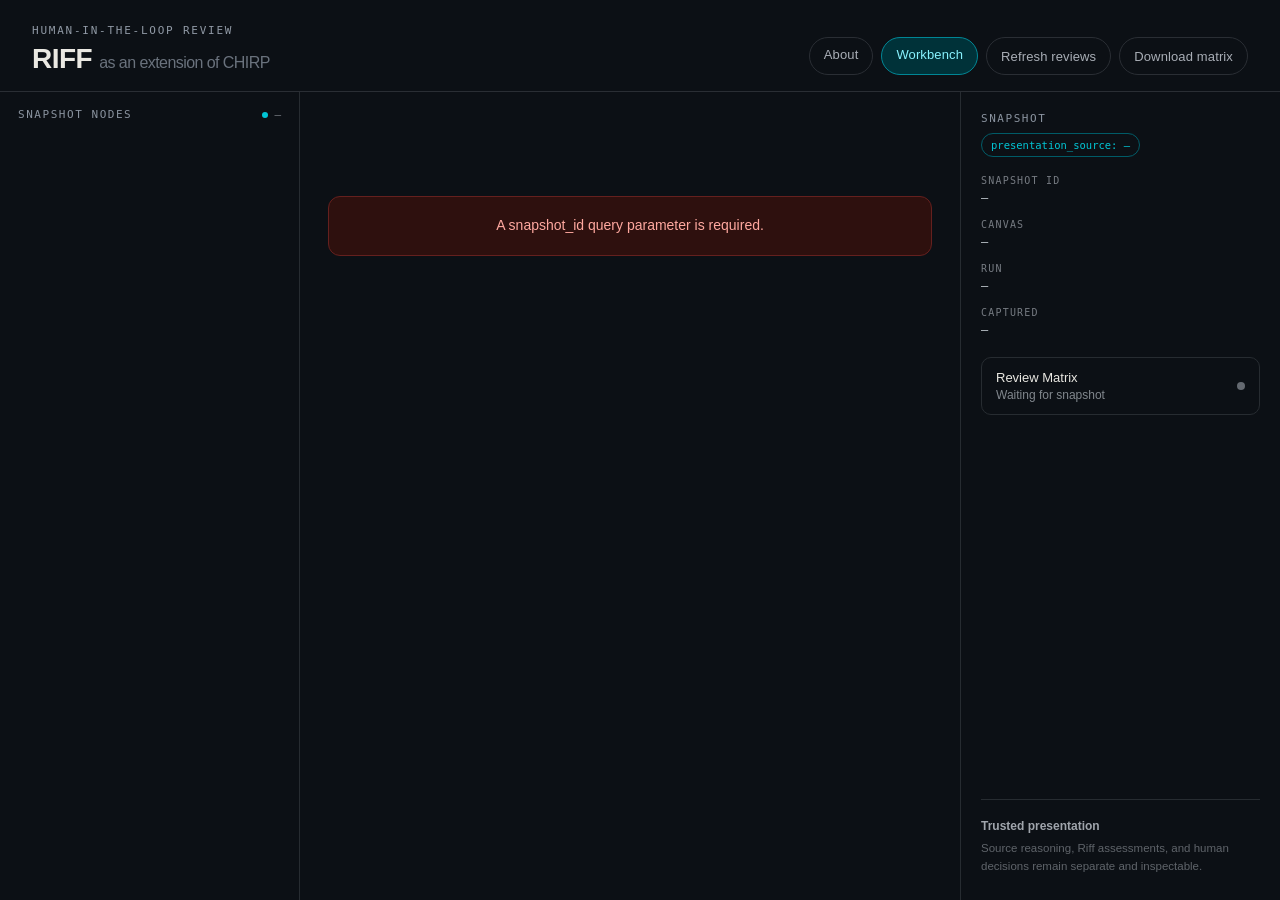
==== Chirp/web/presenter.html @ 301236cd "feat: render trusted Riff review views" ====
<!doctype html>
<html lang="en">
<head>
  <meta charset="utf-8">
  <meta name="viewport" content="width=device-width, initial-scale=1">
  <title>Riff reasoning review</title>
  <link rel="stylesheet" href="presenter.css">
</head>
<body>
  <!-- Visual baseline: GitTejal commit 9169891. -->
  <div class="app-shell">
    <header class="topbar">
      <div class="brand-block">
        <div class="eyebrow">Human-in-the-loop review</div>
        <h1>RIFF <span>as an extension of CHIRP</span></h1>
      </div>
      <nav class="top-actions" aria-label="Riff navigation and actions">
        <a class="pill" href="./">About</a>
        <span class="pill pill-active" aria-current="page">Workbench</span>
        <button id="refreshMatrix" class="pill" type="button">Refresh reviews</button>
        <button id="downloadMatrix" class="pill" type="button">Download matrix</button>
      </nav>
    </header>

    <main class="workspace">
      <aside class="queue-pane" aria-labelledby="nodeQueueHeading">
        <div class="pane-heading">
          <span id="nodeQueueHeading">Snapshot nodes</span>
          <span class="live-count"><span class="live-dot"></span><span id="nodeCount">—</span></span>
        </div>
        <div id="nodeIndex" class="node-index" aria-live="polite"></div>
      </aside>

      <section class="detail-pane" aria-label="Snapshot presentation">
        <p id="loadingState" class="state-message" role="status">Loading snapshot presentation…</p>
        <p id="errorState" class="error-message" role="alert" hidden></p>
        <div id="presentation" class="presentation" hidden></div>
      </section>

      <aside class="tools-pane" aria-labelledby="snapshotHeading">
        <div>
          <div id="snapshotHeading" class="section-label">Snapshot</div>
          <div id="presentationSource" class="source-badge">presentation_source: —</div>
        </div>

        <dl class="snapshot-meta">
          <div><dt>Snapshot ID</dt><dd id="snapshotId">—</dd></div>
          <div><dt>Canvas</dt><dd id="canvasId">—</dd></div>
          <div><dt>Run</dt><dd id="runId">—</dd></div>
          <div><dt>Captured</dt><dd id="capturedAt">—</dd></div>
        </dl>

        <div class="review-completion">
          <div>
            <strong>Review Matrix</strong>
            <span id="reviewComplete">Waiting for snapshot</span>
          </div>
          <span id="reviewCompletionDot" class="status-dot"></span>
        </div>

        <div class="trust-note">
          <strong>Trusted presentation</strong>
          <p>Source reasoning, Riff assessments, and human decisions remain separate and inspectable.</p>
        </div>
      </aside>
    </main>
  </div>

  <script src="presenter.js"></script>
</body>
</html>
---- Chirp/web/presenter.css ----
:root {
  color-scheme: dark;
  --bg: oklch(0.17 0.012 255);
  --surface: oklch(0.195 0.012 255);
  --surface-deep: oklch(0.16 0.012 255);
  --surface-active: oklch(0.24 0.05 205);
  --border: oklch(0.29 0.012 255);
  --border-strong: oklch(0.32 0.012 255);
  --text: oklch(0.93 0.008 90);
  --text-soft: oklch(0.82 0.012 255);
  --muted: oklch(0.62 0.012 255);
  --faint: oklch(0.52 0.012 255);
  --cyan: oklch(0.75 0.13 205);
  --green: oklch(0.72 0.15 145);
  --amber: oklch(0.78 0.14 80);
  --red: oklch(0.70 0.18 25);
}

* {
  box-sizing: border-box;
}

html,
body {
  min-height: 100%;
}

body {
  margin: 0;
  background: var(--bg);
  color: var(--text);
  font-family: "Space Grotesk", Helvetica, Arial, sans-serif;
}

button,
input,
textarea {
  color: inherit;
  font: inherit;
}

button,
a {
  -webkit-tap-highlight-color: transparent;
}

a {
  color: inherit;
  text-decoration: none;
}

::placeholder {
  color: oklch(0.55 0.012 255);
}

::-webkit-scrollbar {
  width: 8px;
  height: 8px;
}

::-webkit-scrollbar-thumb {
  background: oklch(0.32 0.012 255);
  border-radius: 8px;
}

@keyframes softpulse {
  0%, 100% { opacity: 0.4; }
  50% { opacity: 1; }
}

.app-shell {
  min-height: 100vh;
  display: flex;
  flex-direction: column;
}

.topbar {
  display: flex;
  align-items: flex-end;
  justify-content: space-between;
  gap: 24px;
  flex-wrap: wrap;
  border-bottom: 1px solid oklch(0.30 0.012 255);
  padding: 24px 32px 16px;
}

.brand-block {
  display: flex;
  flex-direction: column;
  gap: 6px;
}

.eyebrow,
.section-label,
.pane-heading,
.snapshot-meta dt {
  font-family: "IBM Plex Mono", Consolas, monospace;
  text-transform: uppercase;
}

.eyebrow {
  color: oklch(0.68 0.02 255);
  font-size: 11px;
  letter-spacing: 0.16em;
}

h1 {
  margin: 0;
  font-size: 28px;
  font-weight: 600;
  letter-spacing: -0.02em;
}

h1 span {
  color: oklch(0.55 0.02 255);
  font-size: 16px;
  font-weight: 400;
}

.top-actions {
  display: flex;
  gap: 8px;
  flex-wrap: wrap;
}

.pill {
  min-height: 38px;
  padding: 9px 14px;
  border: 1px solid oklch(0.30 0.012 255);
  border-radius: 999px;
  background: transparent;
  color: oklch(0.75 0.012 255);
  cursor: pointer;
  font-size: 13px;
  font-weight: 500;
  letter-spacing: 0.01em;
}

.pill:hover:not(:disabled),
.pill:focus-visible {
  border-color: oklch(0.48 0.09 205);
  color: oklch(0.90 0.10 205);
}

.pill-active {
  border-color: oklch(0.55 0.13 205);
  background: oklch(0.28 0.07 205);
  color: oklch(0.90 0.10 205);
}

.pill:disabled {
  cursor: wait;
  opacity: 0.55;
}

.workspace {
  min-height: 0;
  flex: 1;
  display: grid;
  grid-template-columns: 300px minmax(0, 1fr) 320px;
}

.queue-pane,
.tools-pane {
  min-width: 0;
  background: var(--bg);
}

.queue-pane {
  border-right: 1px solid var(--border);
  display: flex;
  flex-direction: column;
}

.tools-pane {
  border-left: 1px solid var(--border);
  padding: 20px 20px 24px;
  display: flex;
  flex-direction: column;
  gap: 18px;
}

.pane-heading {
  display: flex;
  align-items: center;
  justify-content: space-between;
  gap: 12px;
  padding: 16px 18px 12px;
  color: oklch(0.66 0.02 255);
  font-size: 11px;
  letter-spacing: 0.14em;
}

.live-count {
  display: flex;
  align-items: center;
  gap: 6px;
  color: oklch(0.58 0.012 255);
  letter-spacing: 0;
  text-transform: none;
}

.live-dot {
  width: 6px;
  height: 6px;
  border-radius: 50%;
  background: var(--cyan);
  animation: softpulse 2s ease-in-out infinite;
}

.node-index {
  display: flex;
  flex-direction: column;
  gap: 8px;
  padding: 0 12px 16px;
  overflow-y: auto;
}

.node-card {
  width: 100%;
  display: flex;
  flex-direction: column;
  gap: 6px;
  padding: 12px 14px;
  border: 1px solid oklch(0.27 0.012 255);
  border-radius: 10px;
  background: var(--surface);
  text-align: left;
}

.node-card-head {
  display: flex;
  align-items: center;
  justify-content: space-between;
  gap: 8px;
}

.node-id,
.node-stage,
.source-reference,
.source-badge,
.snapshot-meta dd,
pre {
  font-family: "IBM Plex Mono", Consolas, monospace;
}

.node-id {
  color: oklch(0.60 0.012 255);
  font-size: 11px;
  overflow-wrap: anywhere;
}

.node-role {
  font-size: 14px;
  font-weight: 600;
}

.node-label {
  color: var(--muted);
  font-size: 12px;
}

.status-dot {
  width: 8px;
  height: 8px;
  flex: none;
  border-radius: 50%;
  background: var(--faint);
}

.status-pending { background: var(--cyan); }
.status-accepted { background: var(--green); }
.status-correction_requested { background: var(--amber); }
.status-rejected { background: var(--red); }

.detail-pane {
  min-width: 0;
  overflow-y: auto;
  padding: 24px 28px 48px;
}

.presentation {
  display: flex;
  flex-direction: column;
  gap: 20px;
  max-width: 960px;
  margin: 0 auto;
}

.state-message,
.error-message {
  max-width: 720px;
  margin: 80px auto;
  padding: 18px 20px;
  border-radius: 12px;
  font-size: 14px;
  line-height: 1.55;
  text-align: center;
}

.state-message {
  color: var(--muted);
}

.error-message {
  border: 1px solid oklch(0.35 0.10 25);
  background: oklch(0.22 0.05 25);
  color: oklch(0.84 0.13 25);
}

.review-section {
  display: flex;
  flex-direction: column;
  gap: 14px;
  padding: 18px 20px;
  border: 1px solid var(--border);
  border-radius: 12px;
  background: var(--surface);
}

.review-section.emphasis-high {
  border-color: oklch(0.48 0.10 205);
  background: oklch(0.22 0.035 205);
}

.review-section h2,
.review-section h3,
.review-section p {
  margin: 0;
}

.review-section h2 {
  font-size: 20px;
  font-weight: 600;
  letter-spacing: -0.01em;
}

.review-section h3,
.source-label {
  color: oklch(0.66 0.02 255);
  font-family: "IBM Plex Mono", Consolas, monospace;
  font-size: 11px;
  font-weight: 500;
  letter-spacing: 0.14em;
  text-transform: uppercase;
}

.review-section p,
.review-section li {
  color: var(--text-soft);
  font-size: 13.5px;
  line-height: 1.65;
}

.source-list {
  display: flex;
  flex-direction: column;
  gap: 7px;
  margin: -4px 0 0;
  padding: 0;
  list-style: none;
}

.source-list li {
  padding-left: 14px;
  border-left: 2px solid oklch(0.30 0.012 255);
}

details {
  border: 1px solid var(--border-strong);
  border-radius: 10px;
  background: var(--surface-deep);
}

summary {
  padding: 12px 14px;
  cursor: pointer;
  color: var(--text-soft);
  font-size: 13px;
}

pre {
  max-width: 100%;
  margin: 0;
  padding: 14px 16px;
  border: 1px solid var(--border);
  border-radius: 10px;
  background: var(--surface-deep);
  color: oklch(0.82 0.012 255);
  font-size: 12px;
  line-height: 1.6;
  overflow: auto;
  white-space: pre-wrap;
  word-break: break-word;
}

details pre {
  border: 0;
  border-top: 1px solid var(--border);
  border-radius: 0 0 10px 10px;
}

.riff-annotation {
  display: grid;
  grid-template-columns: auto 1fr;
  gap: 6px 12px;
  padding: 14px 16px;
  border: 1px solid oklch(0.40 0.08 205);
  border-radius: 10px;
  background: oklch(0.21 0.035 205);
}

.riff-annotation strong {
  color: oklch(0.90 0.10 205);
  font-size: 13px;
}

.riff-priority {
  justify-self: end;
  color: var(--cyan);
  font-family: "IBM Plex Mono", Consolas, monospace;
  font-size: 10.5px;
  text-transform: uppercase;
}

.riff-annotation p,
.source-reference {
  grid-column: 1 / -1;
}

.source-reference {
  color: var(--muted) !important;
  font-size: 11px !important;
  overflow-wrap: anywhere;
}

.human-status {
  width: fit-content;
  padding: 4px 10px;
  border: 1px solid oklch(0.42 0.13 205);
  border-radius: 999px;
  color: oklch(0.85 0.13 205) !important;
  font-family: "IBM Plex Mono", Consolas, monospace;
  font-size: 10.5px !important;
  letter-spacing: 0.08em;
  text-transform: uppercase;
}

.human-controls {
  display: grid;
  grid-template-columns: repeat(3, minmax(0, 1fr));
  gap: 10px;
}

.human-controls label {
  display: flex;
  flex-direction: column;
  gap: 6px;
  color: var(--muted);
  font-size: 12px;
}

.human-controls label:first-child,
.human-controls label:nth-child(2),
.form-message {
  grid-column: 1 / -1;
}

.human-controls input,
.human-controls textarea {
  width: 100%;
  padding: 10px 12px;
  border: 1px solid var(--border-strong);
  border-radius: 8px;
  outline: none;
  background: var(--surface-deep);
  color: var(--text);
  font-size: 13px;
}

.human-controls textarea {
  min-height: 84px;
  resize: vertical;
}

.human-controls button {
  padding: 11px 12px;
  border-radius: 8px;
  cursor: pointer;
  font-size: 13px;
  font-weight: 600;
}

.decision-accept {
  border: 1px solid oklch(0.45 0.14 145);
  background: oklch(0.24 0.06 145);
  color: oklch(0.90 0.13 145);
}

.decision-request_correction {
  border: 1px solid oklch(0.45 0.12 80);
  background: oklch(0.24 0.05 80);
  color: oklch(0.88 0.13 80);
}

.decision-reject {
  border: 1px solid oklch(0.45 0.12 25);
  background: oklch(0.24 0.05 25);
  color: oklch(0.86 0.14 25);
}

.human-controls button:disabled {
  cursor: wait;
  opacity: 0.5;
}

.form-message {
  padding: 8px 10px;
  border: 1px solid oklch(0.35 0.10 25);
  border-radius: 8px;
  background: oklch(0.22 0.05 25);
  color: oklch(0.84 0.13 25);
  font-size: 12px;
}

.section-label {
  margin-bottom: 8px;
  color: oklch(0.66 0.02 255);
  font-size: 11px;
  letter-spacing: 0.14em;
}

.source-badge {
  display: inline-flex;
  padding: 5px 9px;
  border: 1px solid oklch(0.42 0.10 205);
  border-radius: 999px;
  color: var(--cyan);
  font-size: 10.5px;
  overflow-wrap: anywhere;
}

.snapshot-meta {
  display: flex;
  flex-direction: column;
  gap: 12px;
  margin: 0;
}

.snapshot-meta div {
  display: flex;
  flex-direction: column;
  gap: 3px;
}

.snapshot-meta dt {
  color: oklch(0.58 0.012 255);
  font-size: 10px;
  letter-spacing: 0.12em;
}

.snapshot-meta dd {
  margin: 0;
  color: oklch(0.82 0.012 255);
  font-size: 12px;
  line-height: 1.5;
  overflow-wrap: anywhere;
}

.review-completion {
  display: flex;
  align-items: center;
  justify-content: space-between;
  gap: 12px;
  padding: 12px 14px;
  border: 1px solid var(--border);
  border-radius: 10px;
}

.review-completion div {
  display: flex;
  flex-direction: column;
  gap: 3px;
}

.review-completion strong {
  font-size: 13px;
  font-weight: 500;
}

.review-completion span:not(.status-dot) {
  color: var(--muted);
  font-size: 12px;
}

.trust-note {
  margin-top: auto;
  padding-top: 16px;
  border-top: 1px solid var(--border);
}

.trust-note strong {
  color: oklch(0.72 0.012 255);
  font-size: 12px;
}

.trust-note p {
  margin: 6px 0 0;
  color: oklch(0.50 0.012 255);
  font-size: 11.5px;
  line-height: 1.55;
}

:focus-visible {
  outline: 2px solid var(--cyan);
  outline-offset: 2px;
}

[hidden] {
  display: none !important;
}

@media (max-width: 1100px) {
  .workspace {
    grid-template-columns: 260px minmax(0, 1fr);
  }

  .tools-pane {
    grid-column: 1 / -1;
    border-top: 1px solid var(--border);
    border-left: 0;
    display: grid;
    grid-template-columns: repeat(4, minmax(0, 1fr));
    align-items: start;
  }

  .trust-note {
    margin-top: 0;
    padding-top: 0;
    border-top: 0;
  }
}

@media (max-width: 900px) {
  .topbar {
    align-items: flex-start;
    padding: 20px;
  }

  .workspace {
    display: flex;
    flex-direction: column;
  }

  .queue-pane,
  .tools-pane {
    border: 0;
    border-bottom: 1px solid var(--border);
  }

  .node-index {
    display: grid;
    grid-template-columns: repeat(auto-fit, minmax(220px, 1fr));
  }

  .detail-pane {
    padding: 20px;
  }

  .tools-pane {
    display: grid;
    grid-template-columns: repeat(2, minmax(0, 1fr));
  }
}

@media (max-width: 620px) {
  h1 {
    font-size: 24px;
  }

  h1 span {
    display: block;
    margin-top: 4px;
  }

  .top-actions,
  .pill {
    width: 100%;
  }

  .tools-pane,
  .human-controls {
    grid-template-columns: 1fr;
  }

  .human-controls label:first-child,
  .human-controls label:nth-child(2),
  .form-message {
    grid-column: auto;
  }
}

@media (prefers-reduced-motion: reduce) {
  *,
  *::before,
  *::after {
    scroll-behavior: auto !important;
    animation-duration: 0.01ms !important;
    animation-iteration-count: 1 !important;
    transition-duration: 0.01ms !important;
  }
}
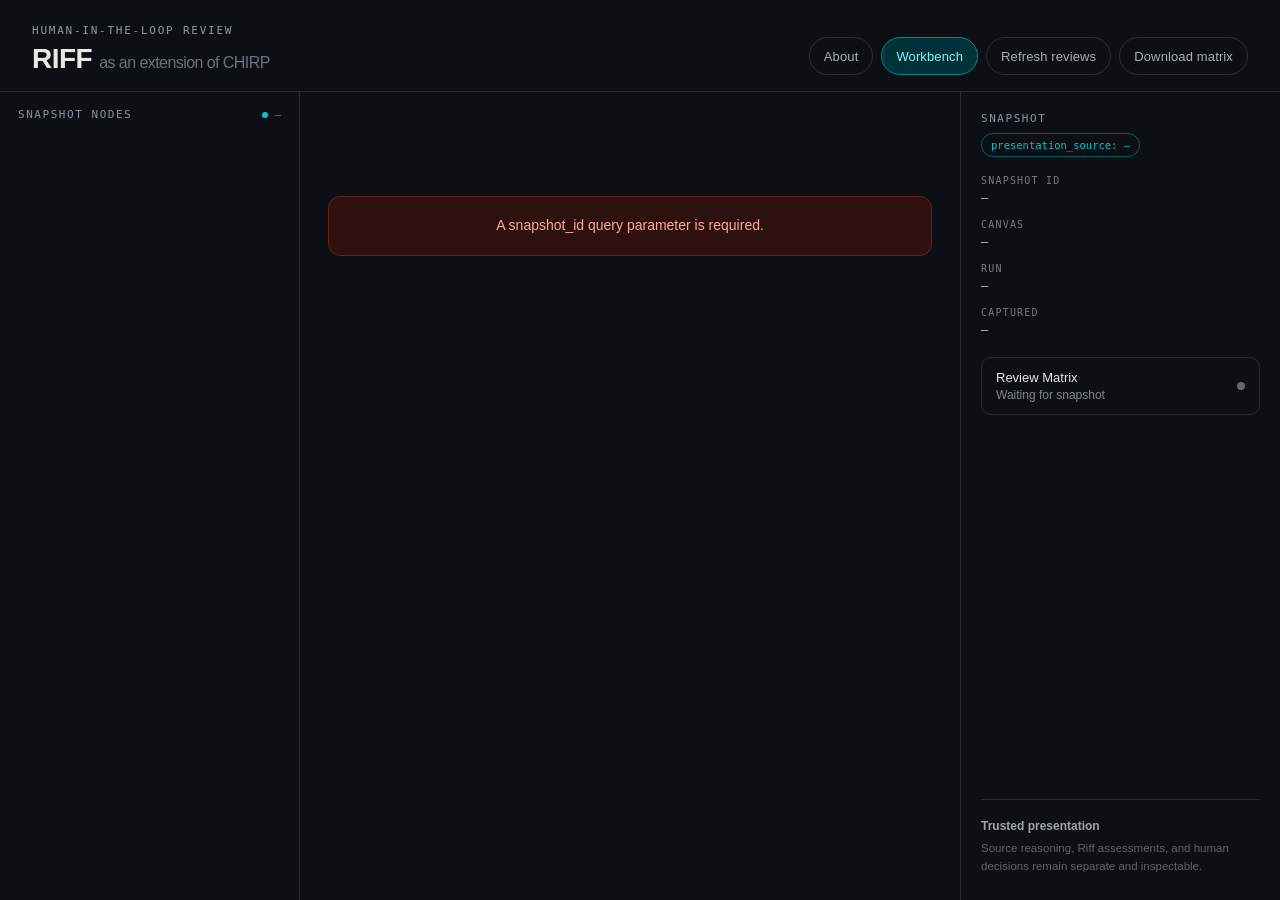
==== commit 6fb49d61: "fix: keep presenter navigation in one shell" ====
--- a/Chirp/web/presenter.html
+++ b/Chirp/web/presenter.html
@@ -4,7 +4,7 @@
   <meta charset="utf-8">
   <meta name="viewport" content="width=device-width, initial-scale=1">
   <title>Riff reasoning review</title>
-  <link rel="stylesheet" href="presenter.css">
+  <link rel="stylesheet" href="presenter.css?v=nav-tabs-1">
 </head>
 <body>
   <!-- Visual baseline: GitTejal commit 9169891. -->
@@ -15,8 +15,24 @@
         <h1>RIFF <span>as an extension of CHIRP</span></h1>
       </div>
       <nav class="top-actions" aria-label="Riff navigation and actions">
-        <a class="pill" href="./">About</a>
-        <span class="pill pill-active" aria-current="page">Workbench</span>
+        <div class="view-tabs" role="tablist" aria-label="Riff views">
+          <button
+            id="showAbout"
+            class="pill"
+            type="button"
+            role="tab"
+            aria-selected="false"
+            aria-controls="aboutPanel"
+          >About</button>
+          <button
+            id="showWorkbench"
+            class="pill pill-active"
+            type="button"
+            role="tab"
+            aria-selected="true"
+            aria-controls="workbenchPanel"
+          >Workbench</button>
+        </div>
         <button id="refreshMatrix" class="pill" type="button">Refresh reviews</button>
         <button id="downloadMatrix" class="pill" type="button">Download matrix</button>
       </nav>
@@ -32,9 +48,34 @@
       </aside>
 
       <section class="detail-pane" aria-label="Snapshot presentation">
-        <p id="loadingState" class="state-message" role="status">Loading snapshot presentation…</p>
-        <p id="errorState" class="error-message" role="alert" hidden></p>
-        <div id="presentation" class="presentation" hidden></div>
+        <div
+          id="aboutPanel"
+          class="presentation"
+          role="tabpanel"
+          aria-labelledby="showAbout"
+          hidden
+        >
+          <section class="review-section emphasis-high">
+            <p class="source-label">About Riff</p>
+            <h2>Reasoning stays inspectable through human review.</h2>
+            <p>Riff presents immutable CHIRP reasoning without rewriting it, then keeps Riff assessments and human decisions visibly separate.</p>
+          </section>
+          <section class="review-section">
+            <h2>Trusted by construction</h2>
+            <p>The presenter uses six fixed templates, renders external content as plain text, and accepts only explicit human review actions.</p>
+            <p>Return to Workbench to inspect the current snapshot, record decisions, refresh review state, or download the authoritative Review Matrix.</p>
+          </section>
+        </div>
+
+        <div
+          id="workbenchPanel"
+          role="tabpanel"
+          aria-labelledby="showWorkbench"
+        >
+          <p id="loadingState" class="state-message" role="status">Loading snapshot presentation…</p>
+          <p id="errorState" class="error-message" role="alert" hidden></p>
+          <div id="presentation" class="presentation" hidden></div>
+        </div>
       </section>
 
       <aside class="tools-pane" aria-labelledby="snapshotHeading">
@@ -66,6 +107,6 @@
     </main>
   </div>
 
-  <script src="presenter.js"></script>
+  <script src="presenter.js?v=nav-tabs-1"></script>
 </body>
 </html>
--- a/Chirp/web/presenter.css
+++ b/Chirp/web/presenter.css
@@ -123,6 +123,11 @@
   flex-wrap: wrap;
 }
 
+.view-tabs {
+  display: flex;
+  gap: 8px;
+}
+
 .pill {
   min-height: 38px;
   padding: 9px 14px;
@@ -285,6 +290,10 @@
   gap: 20px;
   max-width: 960px;
   margin: 0 auto;
+}
+
+#aboutPanel {
+  padding-top: 32px;
 }
 
 .state-message,
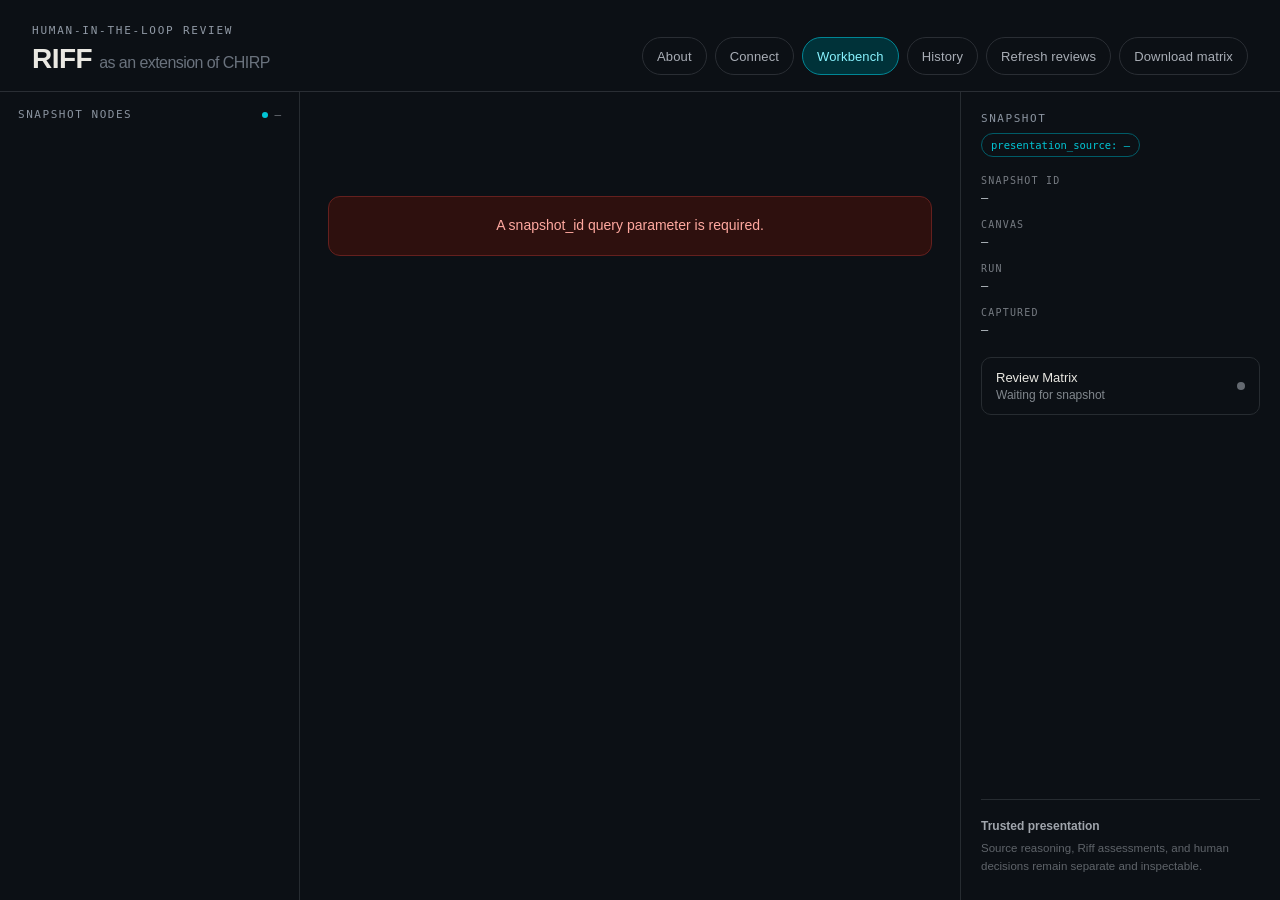
==== commit ba1769aa: "fix: restore complete Riff navigation" ====
--- a/Chirp/web/presenter.html
+++ b/Chirp/web/presenter.html
@@ -4,7 +4,7 @@
   <meta charset="utf-8">
   <meta name="viewport" content="width=device-width, initial-scale=1">
   <title>Riff reasoning review</title>
-  <link rel="stylesheet" href="presenter.css?v=nav-tabs-1">
+  <link rel="stylesheet" href="presenter.css?v=complete-tabs-1">
 </head>
 <body>
   <!-- Visual baseline: GitTejal commit 9169891. -->
@@ -25,6 +25,14 @@
             aria-controls="aboutPanel"
           >About</button>
           <button
+            id="showConnect"
+            class="pill"
+            type="button"
+            role="tab"
+            aria-selected="false"
+            aria-controls="connectPanel"
+          >Connect</button>
+          <button
             id="showWorkbench"
             class="pill pill-active"
             type="button"
@@ -32,6 +40,14 @@
             aria-selected="true"
             aria-controls="workbenchPanel"
           >Workbench</button>
+          <button
+            id="showHistory"
+            class="pill"
+            type="button"
+            role="tab"
+            aria-selected="false"
+            aria-controls="historyPanel"
+          >History</button>
         </div>
         <button id="refreshMatrix" class="pill" type="button">Refresh reviews</button>
         <button id="downloadMatrix" class="pill" type="button">Download matrix</button>
@@ -39,7 +55,81 @@
     </header>
 
     <main class="workspace">
-      <aside class="queue-pane" aria-labelledby="nodeQueueHeading">
+      <section
+        id="aboutPanel"
+        class="full-view about-view"
+        role="tabpanel"
+        aria-labelledby="showAbout"
+        hidden
+      >
+        <iframe
+          class="about-frame"
+          src="uploads/RIFF-Workflow-share.html"
+          title="Riff workflow overview"
+        ></iframe>
+      </section>
+
+      <section
+        id="connectPanel"
+        class="full-view connect-view"
+        role="tabpanel"
+        aria-labelledby="showConnect"
+        hidden
+      >
+        <div class="connect-card">
+          <div>
+            <p class="source-label">Connection</p>
+            <h2>Connect to Chirp</h2>
+            <p>Riff uses the Chirp snapshot and review APIs served from this same origin.</p>
+          </div>
+          <label class="connect-field">
+            <span>Service URL</span>
+            <input id="serviceUrl" type="text" readonly>
+          </label>
+          <div class="connect-status-card">
+            <div>
+              <strong>Connection</strong>
+              <span id="connectionHint">Loading the current snapshot…</span>
+            </div>
+            <div class="connection-value">
+              <span id="connectionDot" class="status-dot status-pending"></span>
+              <span id="connectionLabel">Checking</span>
+            </div>
+          </div>
+          <div class="connect-status-card">
+            <div>
+              <strong>Snapshot</strong>
+              <span>The presenter reconnects through its snapshot ID.</span>
+            </div>
+            <code id="connectionSnapshot">—</code>
+          </div>
+          <button id="enterWorkbench" class="primary-action" type="button">Enter workbench →</button>
+        </div>
+      </section>
+
+      <section
+        id="historyPanel"
+        class="full-view history-view"
+        role="tabpanel"
+        aria-labelledby="showHistory"
+        hidden
+      >
+        <div class="history-heading">
+          <div>
+            <p class="source-label">Decided packets</p>
+            <h2>Review history</h2>
+          </div>
+          <div class="history-filters" aria-label="History filters">
+            <button class="pill pill-active" type="button" data-history-filter="all" aria-pressed="true">All</button>
+            <button class="pill" type="button" data-history-filter="accepted" aria-pressed="false">Accepted</button>
+            <button class="pill" type="button" data-history-filter="correction_requested" aria-pressed="false">Correction</button>
+            <button class="pill" type="button" data-history-filter="rejected" aria-pressed="false">Rejected</button>
+          </div>
+        </div>
+        <div id="historyList" class="history-list" aria-live="polite"></div>
+      </section>
+
+      <aside id="workbenchQueue" class="queue-pane" aria-labelledby="nodeQueueHeading">
         <div class="pane-heading">
           <span id="nodeQueueHeading">Snapshot nodes</span>
           <span class="live-count"><span class="live-dot"></span><span id="nodeCount">—</span></span>
@@ -47,26 +137,7 @@
         <div id="nodeIndex" class="node-index" aria-live="polite"></div>
       </aside>
 
-      <section class="detail-pane" aria-label="Snapshot presentation">
-        <div
-          id="aboutPanel"
-          class="presentation"
-          role="tabpanel"
-          aria-labelledby="showAbout"
-          hidden
-        >
-          <section class="review-section emphasis-high">
-            <p class="source-label">About Riff</p>
-            <h2>Reasoning stays inspectable through human review.</h2>
-            <p>Riff presents immutable CHIRP reasoning without rewriting it, then keeps Riff assessments and human decisions visibly separate.</p>
-          </section>
-          <section class="review-section">
-            <h2>Trusted by construction</h2>
-            <p>The presenter uses six fixed templates, renders external content as plain text, and accepts only explicit human review actions.</p>
-            <p>Return to Workbench to inspect the current snapshot, record decisions, refresh review state, or download the authoritative Review Matrix.</p>
-          </section>
-        </div>
-
+      <section id="workbenchDetail" class="detail-pane" aria-label="Snapshot presentation">
         <div
           id="workbenchPanel"
           role="tabpanel"
@@ -78,7 +149,7 @@
         </div>
       </section>
 
-      <aside class="tools-pane" aria-labelledby="snapshotHeading">
+      <aside id="workbenchTools" class="tools-pane" aria-labelledby="snapshotHeading">
         <div>
           <div id="snapshotHeading" class="section-label">Snapshot</div>
           <div id="presentationSource" class="source-badge">presentation_source: —</div>
@@ -107,6 +178,6 @@
     </main>
   </div>
 
-  <script src="presenter.js?v=nav-tabs-1"></script>
+  <script src="presenter.js?v=complete-tabs-1"></script>
 </body>
 </html>
--- a/Chirp/web/presenter.css
+++ b/Chirp/web/presenter.css
@@ -292,8 +292,217 @@
   margin: 0 auto;
 }
 
-#aboutPanel {
-  padding-top: 32px;
+.full-view {
+  grid-column: 1 / -1;
+  min-width: 0;
+  min-height: 0;
+  overflow-y: auto;
+}
+
+.about-view {
+  overflow: hidden;
+}
+
+.about-frame {
+  display: block;
+  width: 100%;
+  height: 100%;
+  min-height: 640px;
+  border: 0;
+  background: var(--bg);
+}
+
+.connect-view {
+  display: flex;
+  align-items: center;
+  justify-content: center;
+  padding: 40px;
+}
+
+.connect-card {
+  width: 100%;
+  max-width: 520px;
+  display: flex;
+  flex-direction: column;
+  gap: 22px;
+  padding: 32px;
+  border: 1px solid var(--border);
+  border-radius: 16px;
+  background: var(--surface);
+}
+
+.connect-card h2,
+.connect-card p,
+.history-heading h2,
+.history-heading p {
+  margin: 0;
+}
+
+.connect-card h2,
+.history-heading h2 {
+  margin-top: 4px;
+  font-size: 20px;
+}
+
+.connect-card p:not(.source-label) {
+  margin-top: 6px;
+  color: var(--muted);
+  font-size: 13px;
+  line-height: 1.55;
+}
+
+.connect-field {
+  display: flex;
+  flex-direction: column;
+  gap: 6px;
+  color: var(--muted);
+  font-family: "IBM Plex Mono", Consolas, monospace;
+  font-size: 11px;
+  letter-spacing: 0.12em;
+  text-transform: uppercase;
+}
+
+.connect-field input {
+  width: 100%;
+  border: 1px solid var(--border-strong);
+  border-radius: 10px;
+  background: var(--surface-deep);
+  color: var(--text-soft);
+  padding: 12px 14px;
+  font-family: "IBM Plex Mono", Consolas, monospace;
+  font-size: 13.5px;
+  text-transform: none;
+}
+
+.connect-status-card {
+  display: flex;
+  align-items: center;
+  justify-content: space-between;
+  gap: 16px;
+  padding: 12px 14px;
+  border: 1px solid var(--border);
+  border-radius: 10px;
+}
+
+.connect-status-card > div:first-child {
+  display: flex;
+  flex-direction: column;
+  gap: 2px;
+}
+
+.connect-status-card strong {
+  font-size: 13.5px;
+}
+
+.connect-status-card span:not(.status-dot) {
+  color: var(--muted);
+  font-size: 12px;
+}
+
+.connect-status-card code {
+  color: var(--text-soft);
+  font-family: "IBM Plex Mono", Consolas, monospace;
+  font-size: 12px;
+  overflow-wrap: anywhere;
+  text-align: right;
+}
+
+.connection-value {
+  display: flex;
+  align-items: center;
+  gap: 8px;
+}
+
+.primary-action {
+  padding: 13px 18px;
+  border: 0;
+  border-radius: 10px;
+  background: var(--cyan);
+  color: var(--surface-deep);
+  cursor: pointer;
+  font-size: 14px;
+  font-weight: 700;
+}
+
+.history-view {
+  display: flex;
+  flex-direction: column;
+  gap: 18px;
+  padding: 24px 32px 40px;
+}
+
+.history-heading {
+  display: flex;
+  align-items: flex-end;
+  justify-content: space-between;
+  gap: 16px;
+  flex-wrap: wrap;
+}
+
+.history-filters {
+  display: flex;
+  gap: 8px;
+  flex-wrap: wrap;
+}
+
+.history-list {
+  display: flex;
+  flex-direction: column;
+  gap: 10px;
+}
+
+.history-card {
+  display: flex;
+  flex-direction: column;
+  gap: 7px;
+  padding: 16px 18px;
+  border: 1px solid var(--border);
+  border-radius: 12px;
+  background: var(--surface);
+}
+
+.history-card-head {
+  display: flex;
+  align-items: center;
+  gap: 10px;
+  flex-wrap: wrap;
+}
+
+.history-status {
+  padding: 4px 10px;
+  border-radius: 999px;
+  color: var(--surface-deep);
+  font-family: var(--font-mono);
+  font-size: 10.5px;
+  letter-spacing: 0.08em;
+  text-transform: uppercase;
+}
+
+.history-card h3,
+.history-card p {
+  margin: 0;
+}
+
+.history-card h3 {
+  font-size: 15px;
+}
+
+.history-card p {
+  color: var(--muted);
+  font-size: 12.5px;
+  line-height: 1.55;
+}
+
+.history-note {
+  color: var(--text-soft) !important;
+  font-size: 13px !important;
+}
+
+.history-empty {
+  padding: 60px 0;
+  color: var(--muted);
+  font-size: 13.5px;
+  text-align: center;
 }
 
 .state-message,
@@ -680,6 +889,10 @@
     display: grid;
     grid-template-columns: repeat(2, minmax(0, 1fr));
   }
+
+  .full-view {
+    flex: 1;
+  }
 }
 
 @media (max-width: 620px) {
@@ -695,6 +908,18 @@
   .top-actions,
   .pill {
     width: 100%;
+  }
+
+  .view-tabs,
+  .history-filters {
+    width: 100%;
+    display: grid;
+    grid-template-columns: repeat(2, minmax(0, 1fr));
+  }
+
+  .connect-view,
+  .history-view {
+    padding: 20px;
   }
 
   .tools-pane,
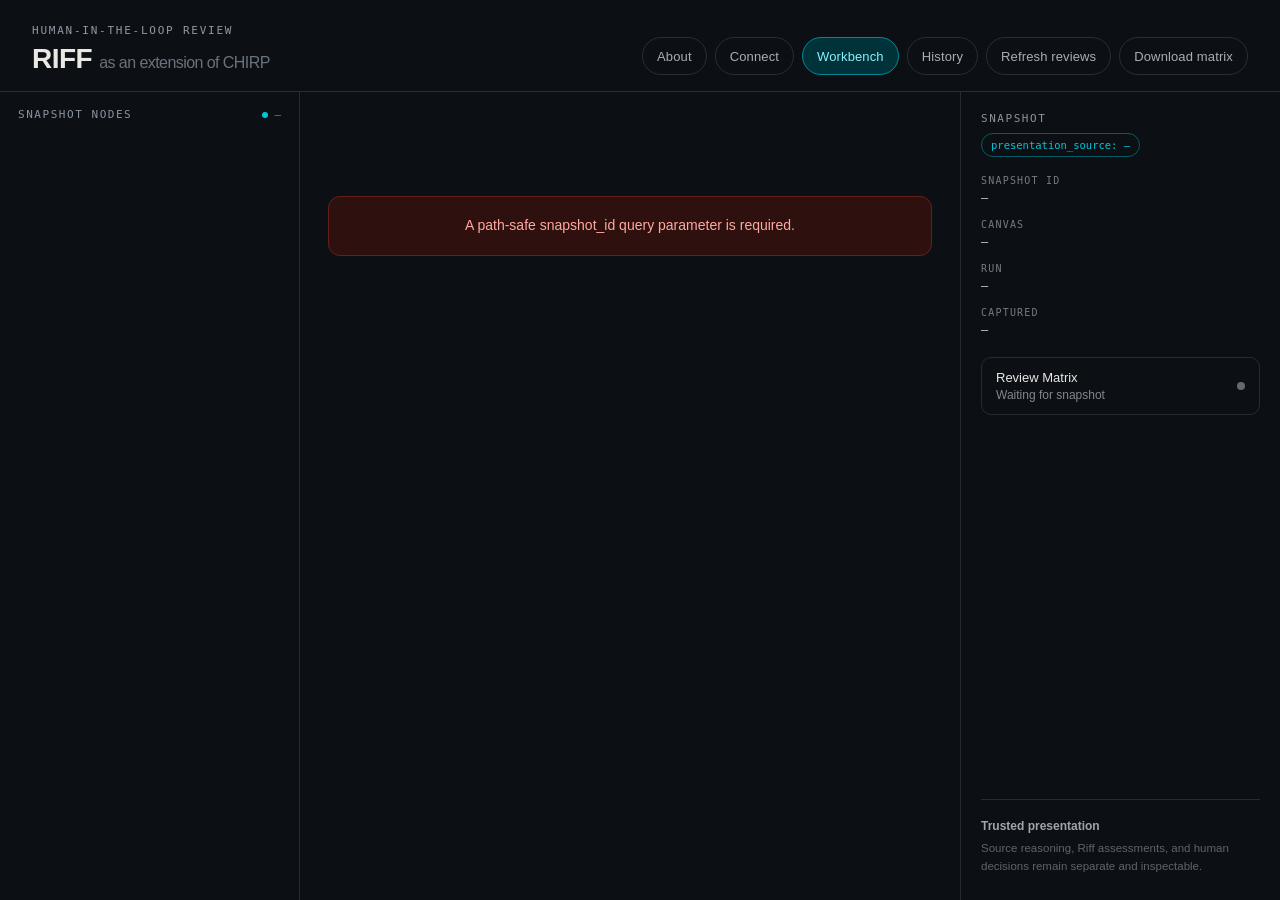
==== commit 04ed1846: "fix: synchronize presenter review state" ====
--- a/Chirp/web/presenter.html
+++ b/Chirp/web/presenter.html
@@ -66,6 +66,7 @@
           class="about-frame"
           src="uploads/RIFF-Workflow-share.html"
           title="Riff workflow overview"
+          sandbox="allow-scripts"
         ></iframe>
       </section>
 
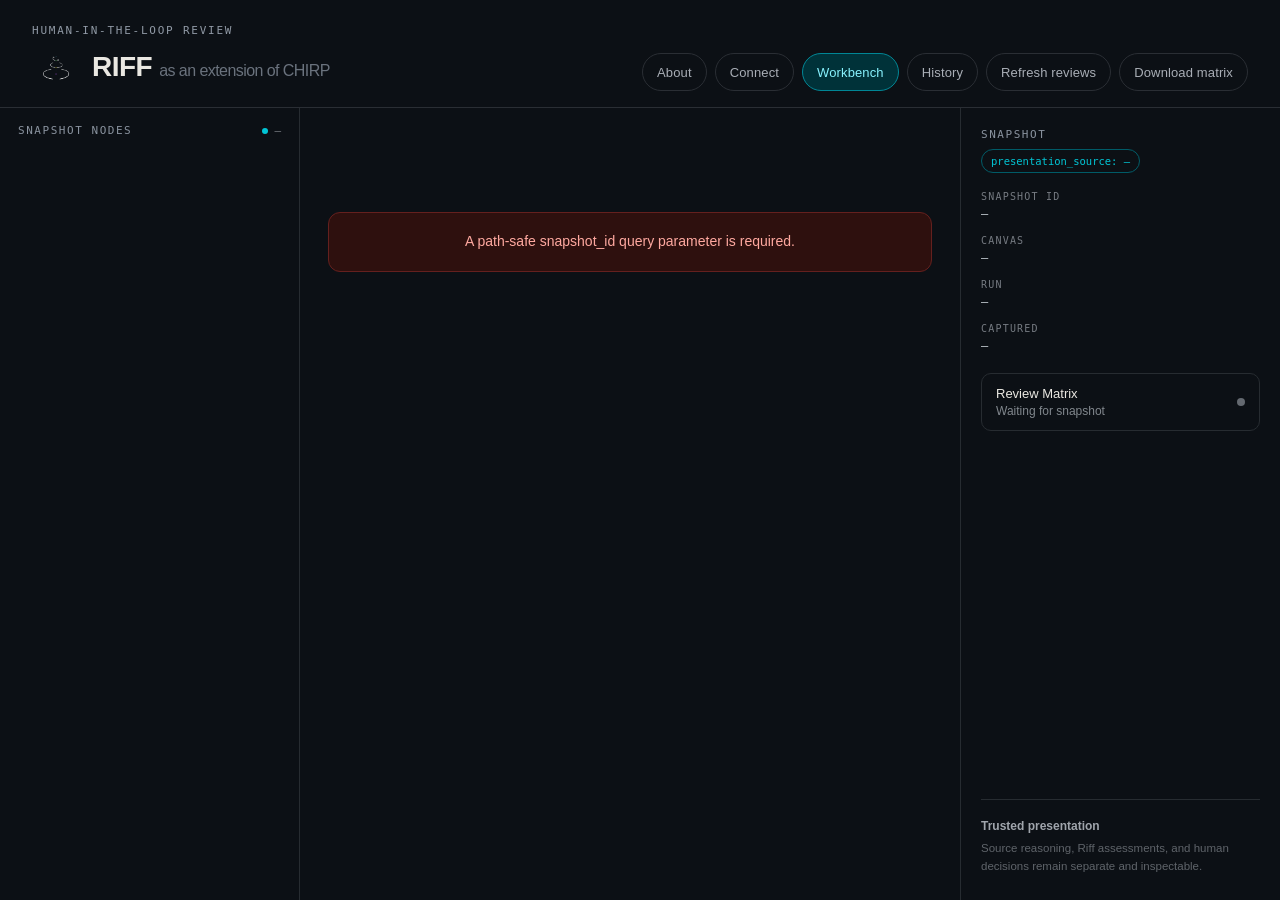
==== commit 68b19a4a: "feat: add Riff logo to presenter header" ====
--- a/Chirp/web/presenter.html
+++ b/Chirp/web/presenter.html
@@ -4,7 +4,7 @@
   <meta charset="utf-8">
   <meta name="viewport" content="width=device-width, initial-scale=1">
   <title>Riff reasoning review</title>
-  <link rel="stylesheet" href="presenter.css?v=complete-tabs-1">
+  <link rel="stylesheet" href="presenter.css?v=brand-logo-1">
 </head>
 <body>
   <!-- Visual baseline: GitTejal commit 9169891. -->
@@ -12,7 +12,17 @@
     <header class="topbar">
       <div class="brand-block">
         <div class="eyebrow">Human-in-the-loop review</div>
-        <h1>RIFF <span>as an extension of CHIRP</span></h1>
+        <div class="brand-title-row">
+          <img
+            class="brand-logo"
+            src="riff-logo-dark.png"
+            alt=""
+            aria-hidden="true"
+            width="48"
+            height="48"
+          >
+          <h1>RIFF <span>as an extension of CHIRP</span></h1>
+        </div>
       </div>
       <nav class="top-actions" aria-label="Riff navigation and actions">
         <div class="view-tabs" role="tablist" aria-label="Riff views">
--- a/Chirp/web/presenter.css
+++ b/Chirp/web/presenter.css
@@ -90,6 +90,21 @@
   gap: 6px;
 }
 
+.brand-title-row {
+  display: flex;
+  align-items: center;
+  gap: 12px;
+}
+
+.brand-logo {
+  display: block;
+  width: 48px;
+  height: 48px;
+  flex: 0 0 48px;
+  object-fit: cover;
+  mix-blend-mode: screen;
+}
+
 .eyebrow,
 .section-label,
 .pane-heading,
@@ -896,6 +911,12 @@
 }
 
 @media (max-width: 620px) {
+  .brand-logo {
+    width: 42px;
+    height: 42px;
+    flex-basis: 42px;
+  }
+
   h1 {
     font-size: 24px;
   }
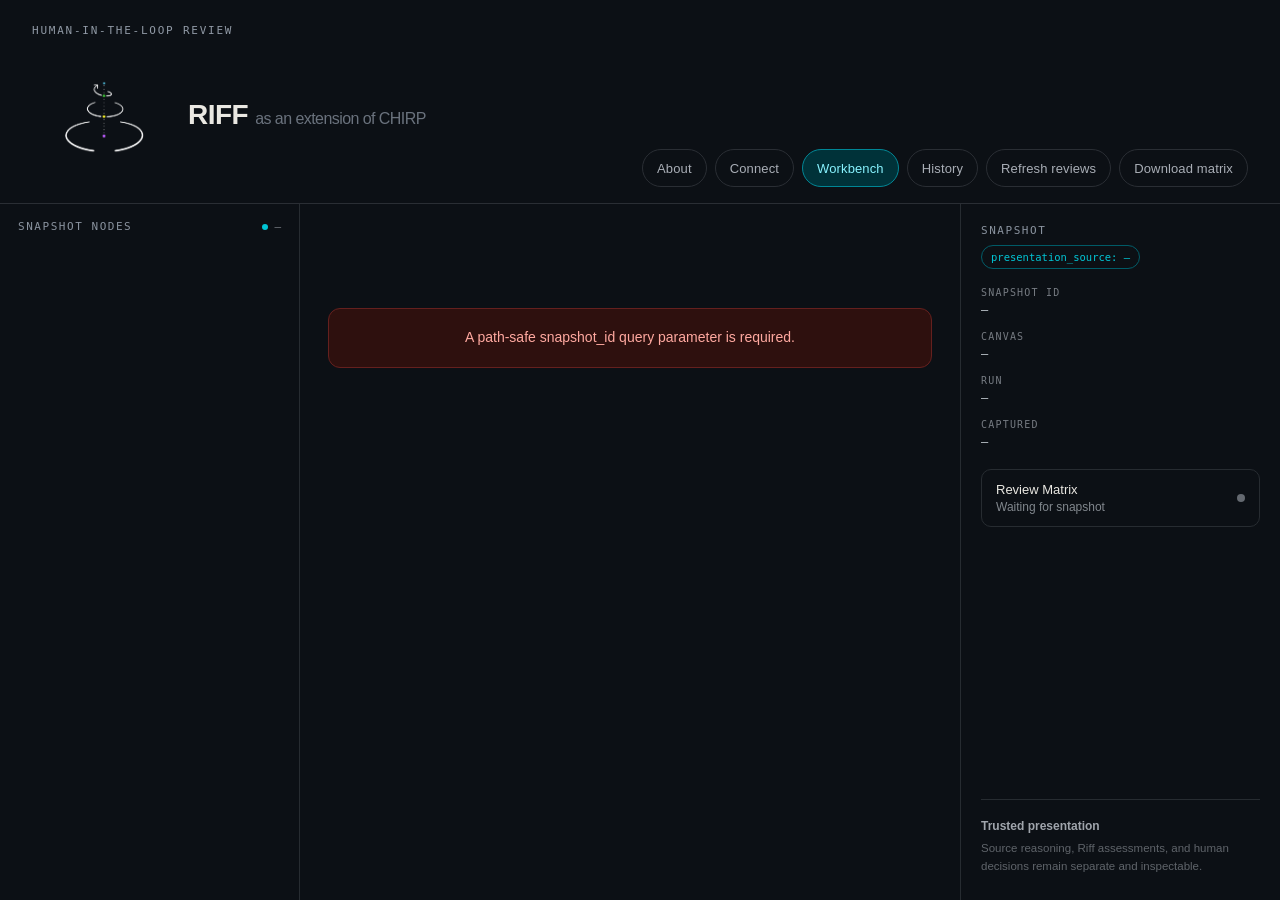
==== commit 21dd4296: "style: enlarge Riff logo" ====
--- a/Chirp/web/presenter.html
+++ b/Chirp/web/presenter.html
@@ -4,7 +4,7 @@
   <meta charset="utf-8">
   <meta name="viewport" content="width=device-width, initial-scale=1">
   <title>Riff reasoning review</title>
-  <link rel="stylesheet" href="presenter.css?v=brand-logo-1">
+  <link rel="stylesheet" href="presenter.css?v=brand-logo-2">
 </head>
 <body>
   <!-- Visual baseline: GitTejal commit 9169891. -->
@@ -18,8 +18,8 @@
             src="riff-logo-dark.png"
             alt=""
             aria-hidden="true"
-            width="48"
-            height="48"
+            width="144"
+            height="144"
           >
           <h1>RIFF <span>as an extension of CHIRP</span></h1>
         </div>
--- a/Chirp/web/presenter.css
+++ b/Chirp/web/presenter.css
@@ -98,9 +98,9 @@
 
 .brand-logo {
   display: block;
-  width: 48px;
-  height: 48px;
-  flex: 0 0 48px;
+  width: 144px;
+  height: 144px;
+  flex: 0 0 144px;
   object-fit: cover;
   mix-blend-mode: screen;
 }
@@ -912,9 +912,9 @@
 
 @media (max-width: 620px) {
   .brand-logo {
-    width: 42px;
-    height: 42px;
-    flex-basis: 42px;
+    width: 126px;
+    height: 126px;
+    flex-basis: 126px;
   }
 
   h1 {
